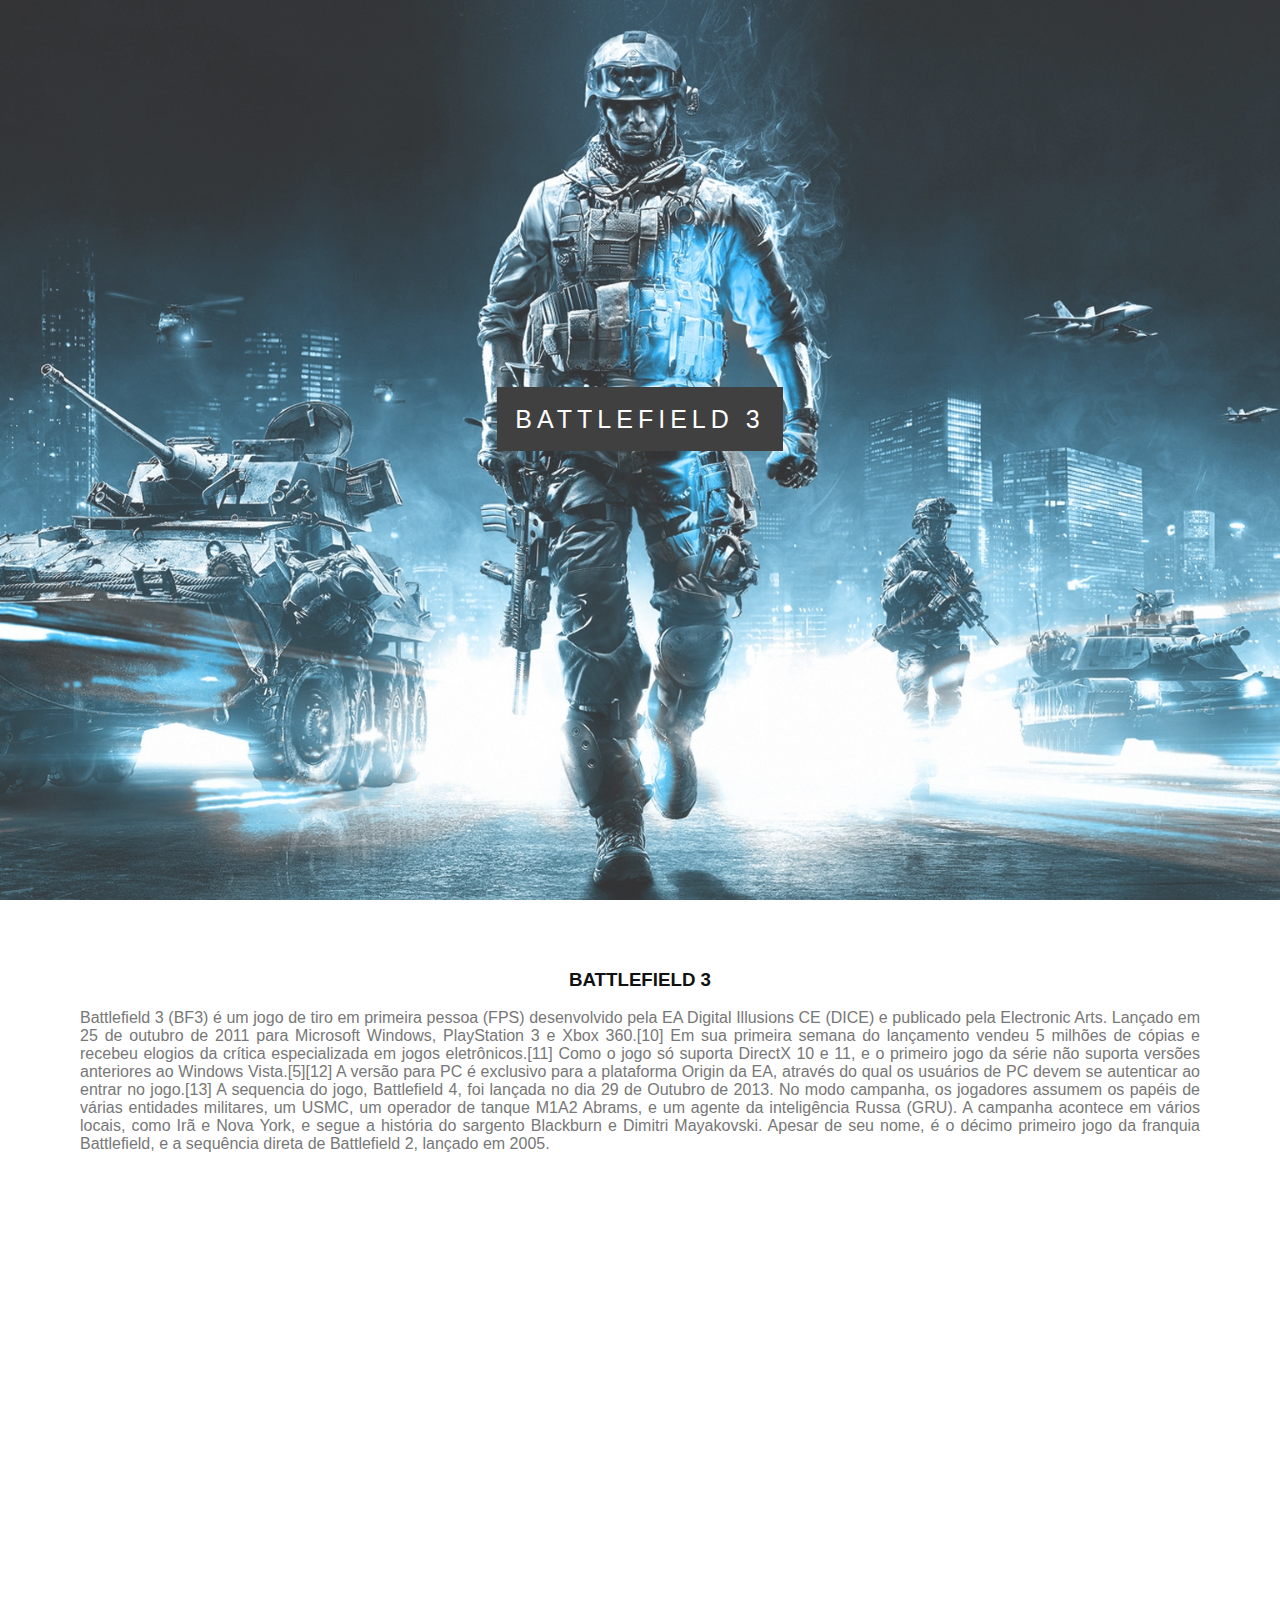
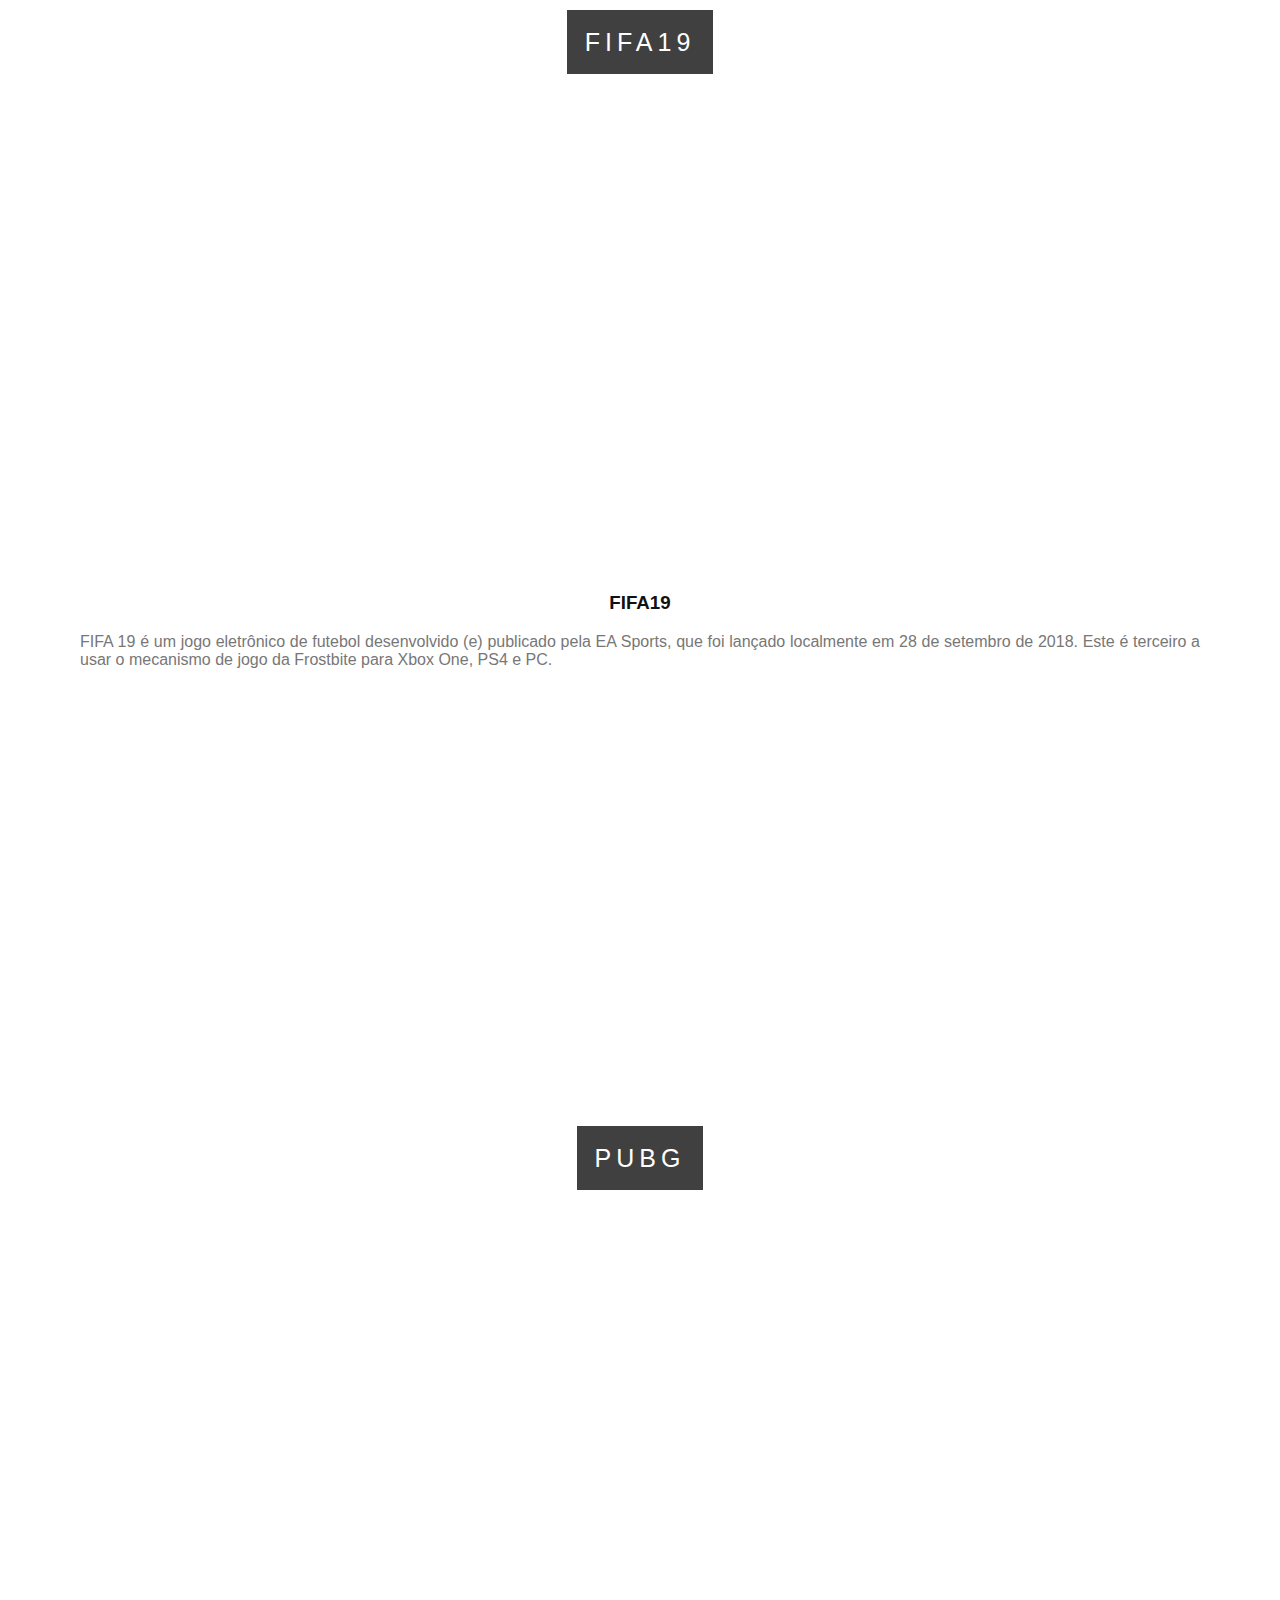
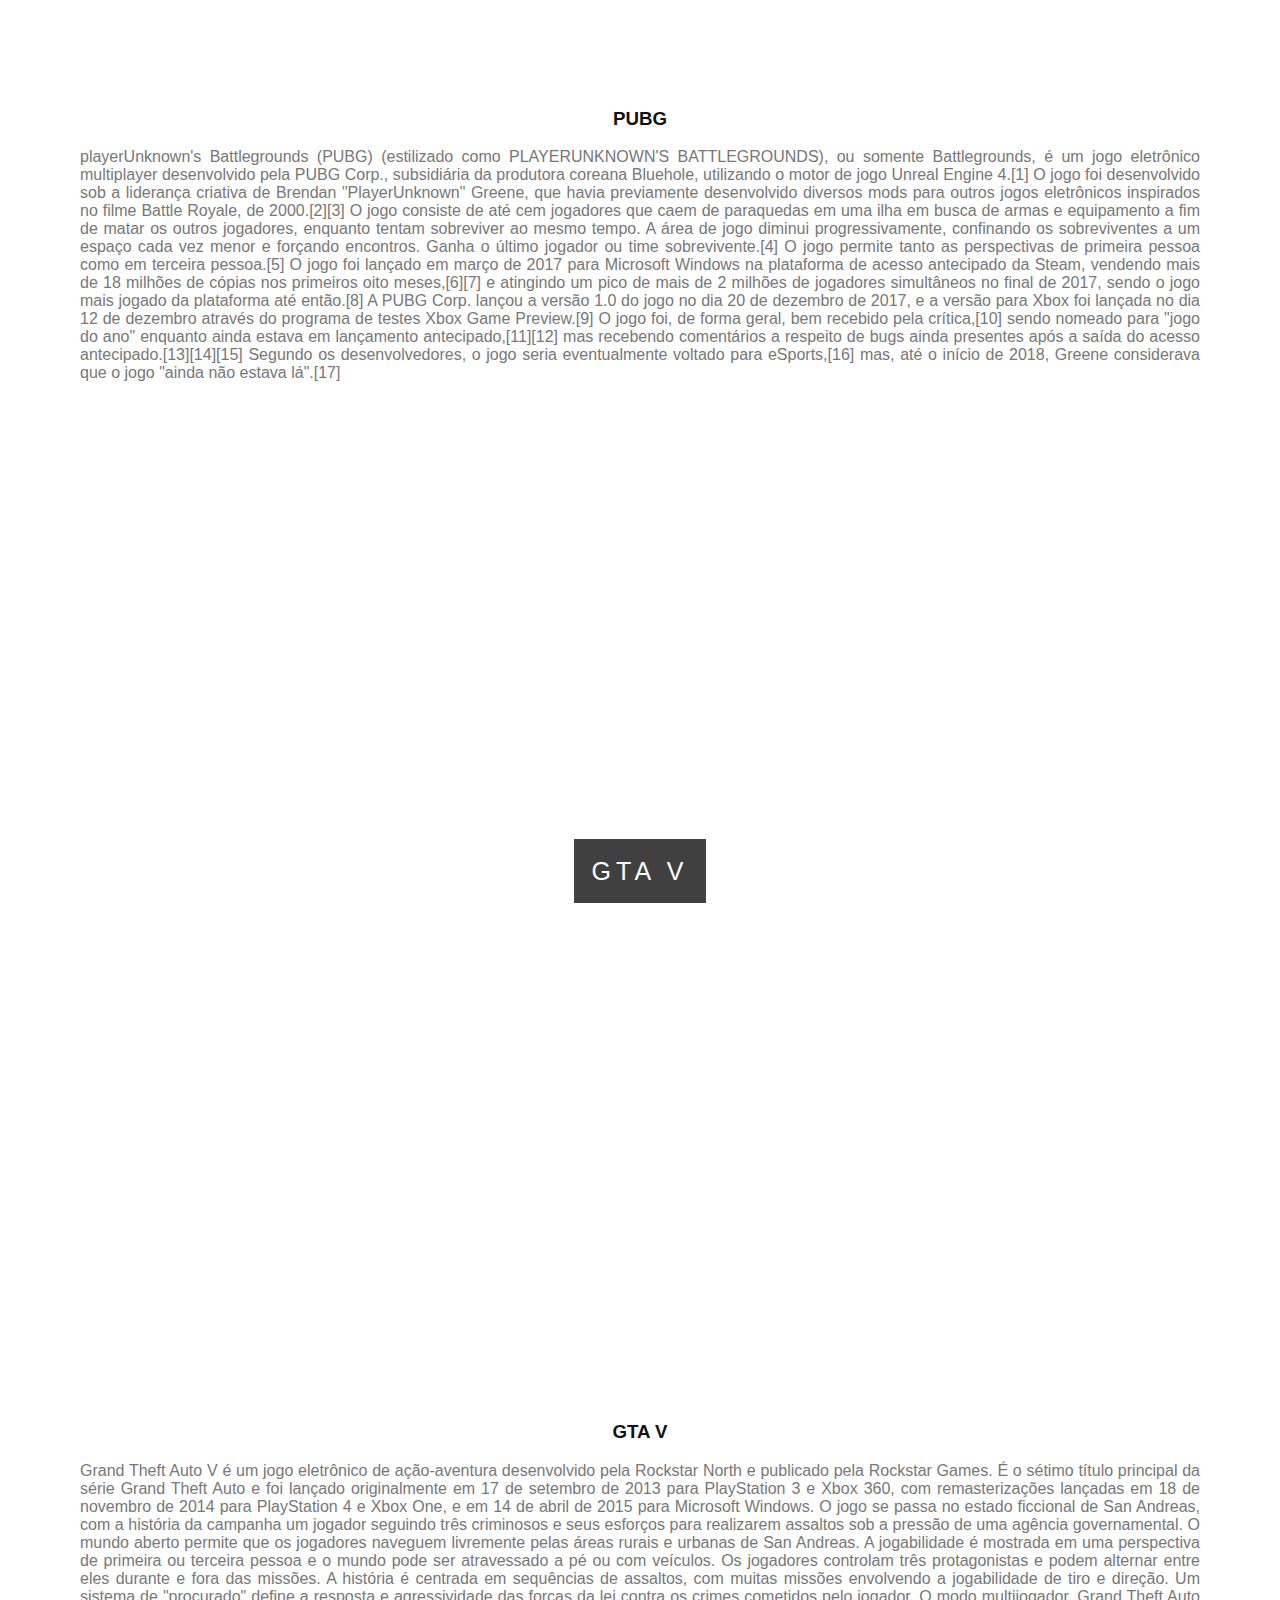
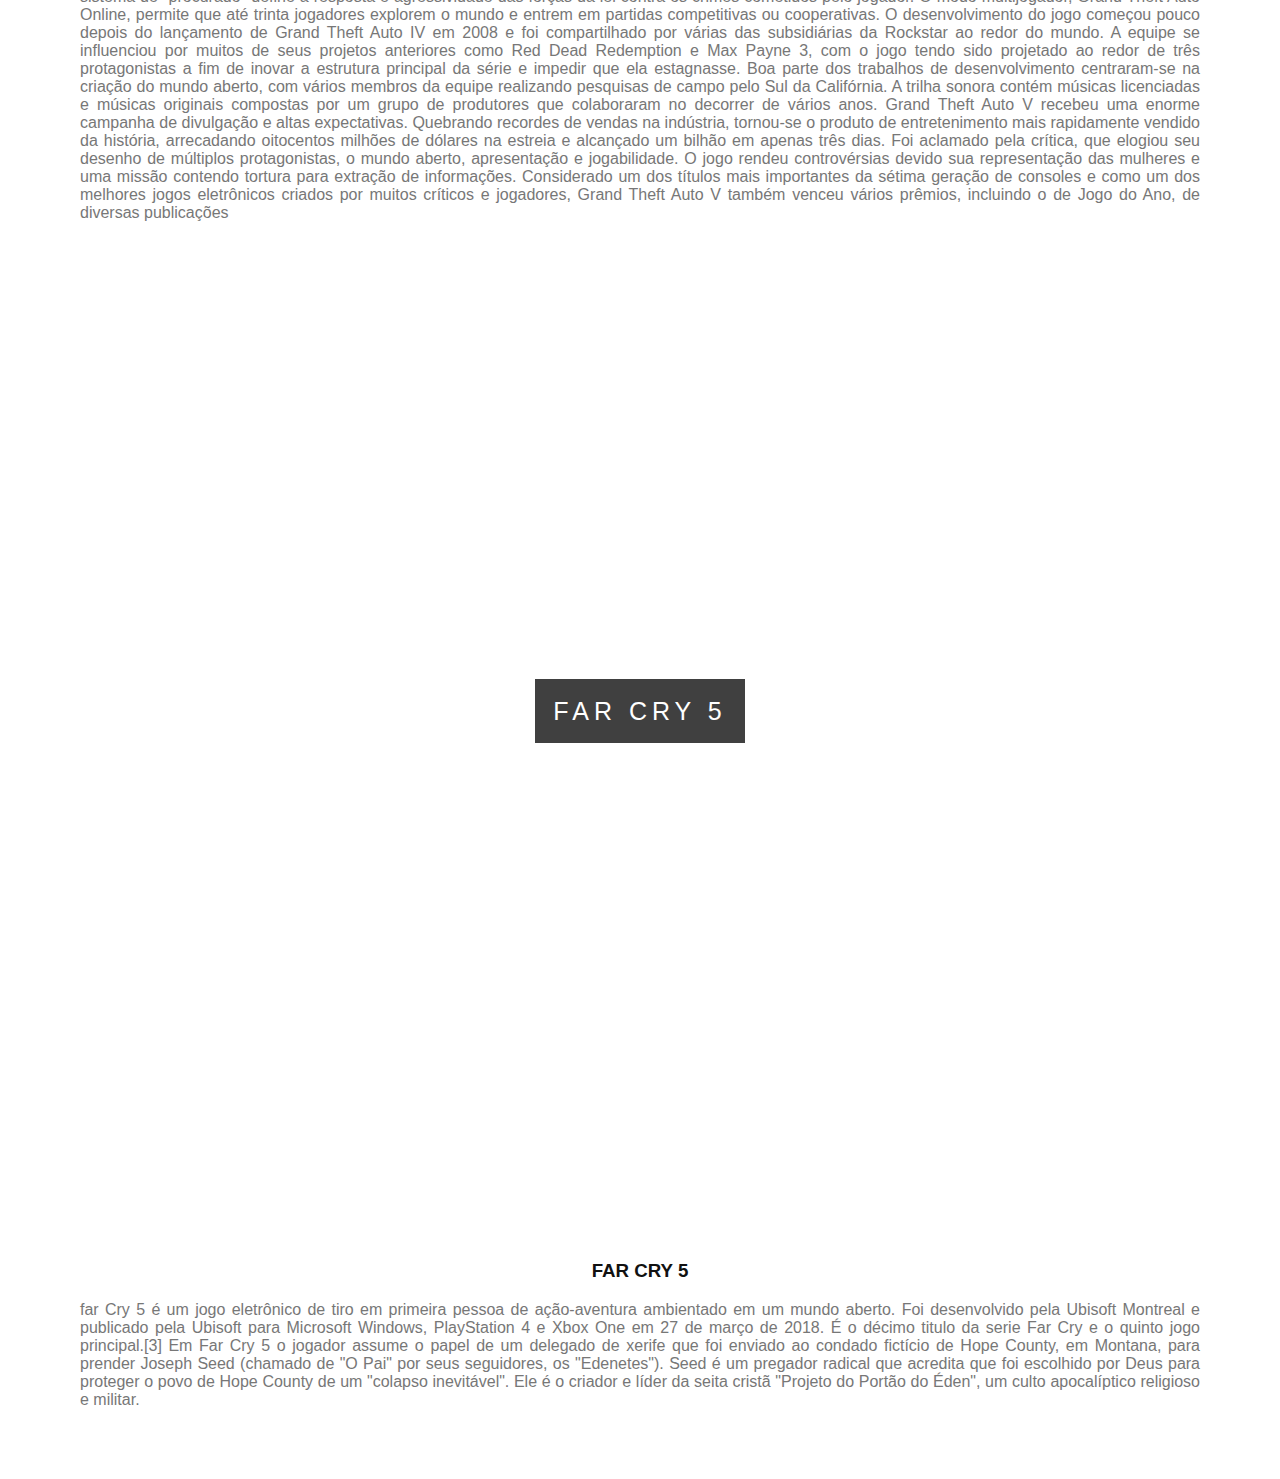
==== index.html @ d0d43b5f "Add files via upload" ====
<!DOCTYPE html>
<html>
<head>
	<meta charset="utf-8">
	<title>Meus Games</title>
	<link rel="stylesheet" type="text/css" href="estilo.css">


</head>
<body>
  

  <div class="caixa1">
  	<div class="conteudo-titulo">
  		<span class="titulo">battlefield 3</span>
  		
  	</div>
  

  </div>

  <div class="Conteudo">
	  <h3>battlefield 3</h3>
	  <p>Battlefield 3 (BF3) é um jogo de tiro em primeira pessoa (FPS) desenvolvido pela EA Digital Illusions CE (DICE) e publicado pela Electronic Arts. Lançado em 25 de outubro de 2011 para Microsoft Windows, PlayStation 3 e Xbox 360.[10] Em sua primeira semana do lançamento vendeu 5 milhões de cópias e recebeu elogios da crítica especializada em jogos eletrônicos.[11] Como o jogo só suporta DirectX 10 e 11, e o primeiro jogo da série não suporta versões anteriores ao Windows Vista.[5][12] A versão para PC é exclusivo para a plataforma Origin da EA, através do qual os usuários de PC devem se autenticar ao entrar no jogo.[13] A sequencia do jogo, Battlefield 4, foi lançada no dia 29 de Outubro de 2013.

No modo campanha, os jogadores assumem os papéis de várias entidades militares, um USMC, um operador de tanque M1A2 Abrams, e um agente da inteligência Russa (GRU). A campanha acontece em vários locais, como Irã e Nova York, e segue a história do sargento Blackburn e Dimitri Mayakovski. Apesar de seu nome, é o décimo primeiro jogo da franquia Battlefield, e a sequência direta de Battlefield 2, lançado em 2005.</p>

  </div>
  

  <div class="caixa2">
  	<div class="conteudo-titulo">
  		<span class="titulo">Fifa19</span>
  	</div>

  </div>

  <div class="Conteudo">
	  <h3>Fifa19</h3>
	  <p>FIFA 19 é um jogo eletrônico de futebol desenvolvido (e) publicado pela EA Sports, que foi lançado localmente em 28 de setembro de 2018. Este é terceiro a usar o mecanismo de jogo da Frostbite para Xbox One, PS4 e PC.</p>

  </div>

  <div class="caixa3">
  	<div class="conteudo-titulo">
  		<span class="titulo">PUBG</span>
  		
  	</div>

  </div>

  <div class="Conteudo">
	  <h3>PUBG</h3>
	  <p>playerUnknown's Battlegrounds (PUBG) (estilizado como PLAYERUNKNOWN'S BATTLEGROUNDS), ou somente Battlegrounds, é um jogo eletrônico multiplayer desenvolvido pela PUBG Corp., subsidiária da produtora coreana Bluehole, utilizando o motor de jogo Unreal Engine 4.[1] O jogo foi desenvolvido sob a liderança criativa de Brendan "PlayerUnknown" Greene, que havia previamente desenvolvido diversos mods para outros jogos eletrônicos inspirados no filme Battle Royale, de 2000.[2][3]

O jogo consiste de até cem jogadores que caem de paraquedas em uma ilha em busca de armas e equipamento a fim de matar os outros jogadores, enquanto tentam sobreviver ao mesmo tempo. A área de jogo diminui progressivamente, confinando os sobreviventes a um espaço cada vez menor e forçando encontros. Ganha o último jogador ou time sobrevivente.[4] O jogo permite tanto as perspectivas de primeira pessoa como em terceira pessoa.[5]

O jogo foi lançado em março de 2017 para Microsoft Windows na plataforma de acesso antecipado da Steam, vendendo mais de 18 milhões de cópias nos primeiros oito meses,[6][7] e atingindo um pico de mais de 2 milhões de jogadores simultâneos no final de 2017, sendo o jogo mais jogado da plataforma até então.[8] A PUBG Corp. lançou a versão 1.0 do jogo no dia 20 de dezembro de 2017, e a versão para Xbox foi lançada no dia 12 de dezembro através do programa de testes Xbox Game Preview.[9]

O jogo foi, de forma geral, bem recebido pela crítica,[10] sendo nomeado para "jogo do ano" enquanto ainda estava em lançamento antecipado,[11][12] mas recebendo comentários a respeito de bugs ainda presentes após a saída do acesso antecipado.[13][14][15] Segundo os desenvolvedores, o jogo seria eventualmente voltado para eSports,[16] mas, até o início de 2018, Greene considerava que o jogo "ainda não estava lá".[17]</p>

  </div>


<div class="caixa4">
  	<div class="conteudo-titulo">
  		<span class="titulo">gta v</span>
  	</div>

  </div>

  <div class="Conteudo">
	  <h3>gta v</h3>
	  <p>Grand Theft Auto V é um jogo eletrônico de ação-aventura desenvolvido pela Rockstar North e publicado pela Rockstar Games. É o sétimo título principal da série Grand Theft Auto e foi lançado originalmente em 17 de setembro de 2013 para PlayStation 3 e Xbox 360, com remasterizações lançadas em 18 de novembro de 2014 para PlayStation 4 e Xbox One, e em 14 de abril de 2015 para Microsoft Windows. O jogo se passa no estado ficcional de San Andreas, com a história da campanha um jogador seguindo três criminosos e seus esforços para realizarem assaltos sob a pressão de uma agência governamental. O mundo aberto permite que os jogadores naveguem livremente pelas áreas rurais e urbanas de San Andreas.

A jogabilidade é mostrada em uma perspectiva de primeira ou terceira pessoa e o mundo pode ser atravessado a pé ou com veículos. Os jogadores controlam três protagonistas e podem alternar entre eles durante e fora das missões. A história é centrada em sequências de assaltos, com muitas missões envolvendo a jogabilidade de tiro e direção. Um sistema de "procurado" define a resposta e agressividade das forças da lei contra os crimes cometidos pelo jogador. O modo multijogador, Grand Theft Auto Online, permite que até trinta jogadores explorem o mundo e entrem em partidas competitivas ou cooperativas.

O desenvolvimento do jogo começou pouco depois do lançamento de Grand Theft Auto IV em 2008 e foi compartilhado por várias das subsidiárias da Rockstar ao redor do mundo. A equipe se influenciou por muitos de seus projetos anteriores como Red Dead Redemption e Max Payne 3, com o jogo tendo sido projetado ao redor de três protagonistas a fim de inovar a estrutura principal da série e impedir que ela estagnasse. Boa parte dos trabalhos de desenvolvimento centraram-se na criação do mundo aberto, com vários membros da equipe realizando pesquisas de campo pelo Sul da Califórnia. A trilha sonora contém músicas licenciadas e músicas originais compostas por um grupo de produtores que colaboraram no decorrer de vários anos.

Grand Theft Auto V recebeu uma enorme campanha de divulgação e altas expectativas. Quebrando recordes de vendas na indústria, tornou-se o produto de entretenimento mais rapidamente vendido da história, arrecadando oitocentos milhões de dólares na estreia e alcançado um bilhão em apenas três dias. Foi aclamado pela crítica, que elogiou seu desenho de múltiplos protagonistas, o mundo aberto, apresentação e jogabilidade. O jogo rendeu controvérsias devido sua representação das mulheres e uma missão contendo tortura para extração de informações. Considerado um dos títulos mais importantes da sétima geração de consoles e como um dos melhores jogos eletrônicos criados por muitos críticos e jogadores, Grand Theft Auto V também venceu vários prêmios, incluindo o de Jogo do Ano, de diversas publicações</p>

  </div>

<div class="caixa5">
  	<div class="conteudo-titulo">
  		<span class="titulo">far cry 5</span>
  	</div>

  </div>

<div class="Conteudo">
	  <h3>far cry 5</h3>
	  <p>far Cry 5 é um jogo eletrônico de tiro em primeira pessoa de ação-aventura ambientado em um mundo aberto. Foi desenvolvido pela Ubisoft Montreal e publicado pela Ubisoft para Microsoft Windows, PlayStation 4 e Xbox One em 27 de março de 2018. É o décimo titulo da serie Far Cry e o quinto jogo principal.[3]

Em Far Cry 5 o jogador assume o papel de um delegado de xerife que foi enviado ao condado fictício de Hope County, em Montana, para prender Joseph Seed (chamado de "O Pai" por seus seguidores, os "Edenetes"). Seed é um pregador radical que acredita que foi escolhido por Deus para proteger o povo de Hope County de um "colapso inevitável". Ele é o criador e líder da seita cristã "Projeto do Portão do Éden", um culto apocalíptico religioso e militar.</p>

  </div>


</body>
</html>
---- estilo.css ----
.Conteudo{
	color: #777;
	background-color: white;
	text-align: justify;
	padding: 50px 80px;
}



/*Configurações Padrões*/

body, html{
	margin: 0;
	font: 16px "Lato", sans-serif;
	color: #777;
	height: 100%;
}

h3{
	text-transform: uppercase;
	color: #111;
	text-align: center;
}

/*Efeito Parallax*/
.caixa1, .caixa2, .caixa3, .caixa4, .caixa5 {
	position: relative;
	height: 100%;
	opacity: 0.8;
	background-repeat: no-repeat;
	background-size: cover;
	background-position: center;
	background-attachment: fixed;
}


p{
	margin-bottom: 20px;
}


.caixa1{
	background-image: url(imagens/imagem1.jpg);

}

.caixa2{
  background-image: url(imagens/imagem2.jpg);
}

.caixa3{
  background-image: url(imagens/imagem3.jpg);
}

.caixa4{
  background-image: url(imagens/imagem4.jpg);
}

.caixa5{
  background-image: url(imagens/imagem5.jpg);
}

.conteudo-titulo{
	position: absolute;
	left: 0;
	top: 45%;
	width: 100%;
	text-align: center;
}
.conteudo-titulo span.titulo{
	color: #fff;
	background-color: #111;
	padding: 18px;
	font-size: 25px;
	letter-spacing: 5px;
	text-transform: uppercase;
}
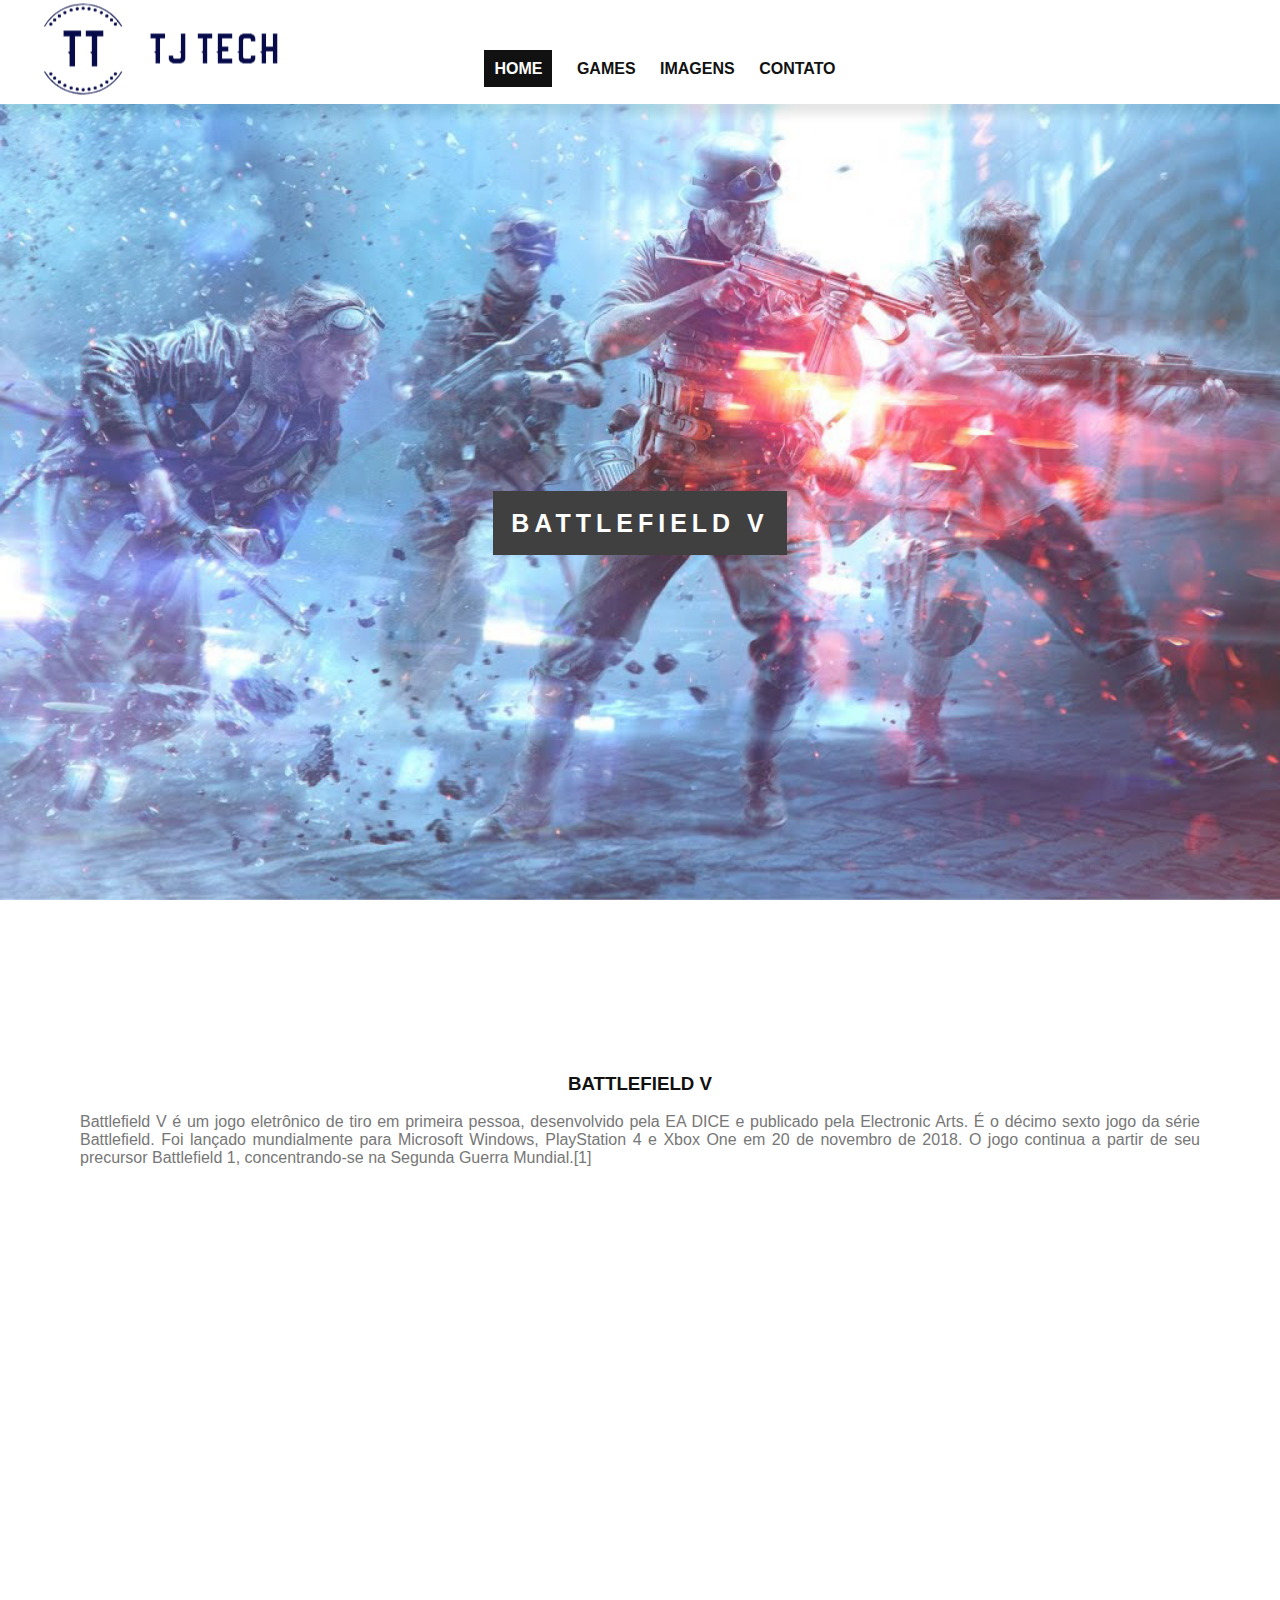
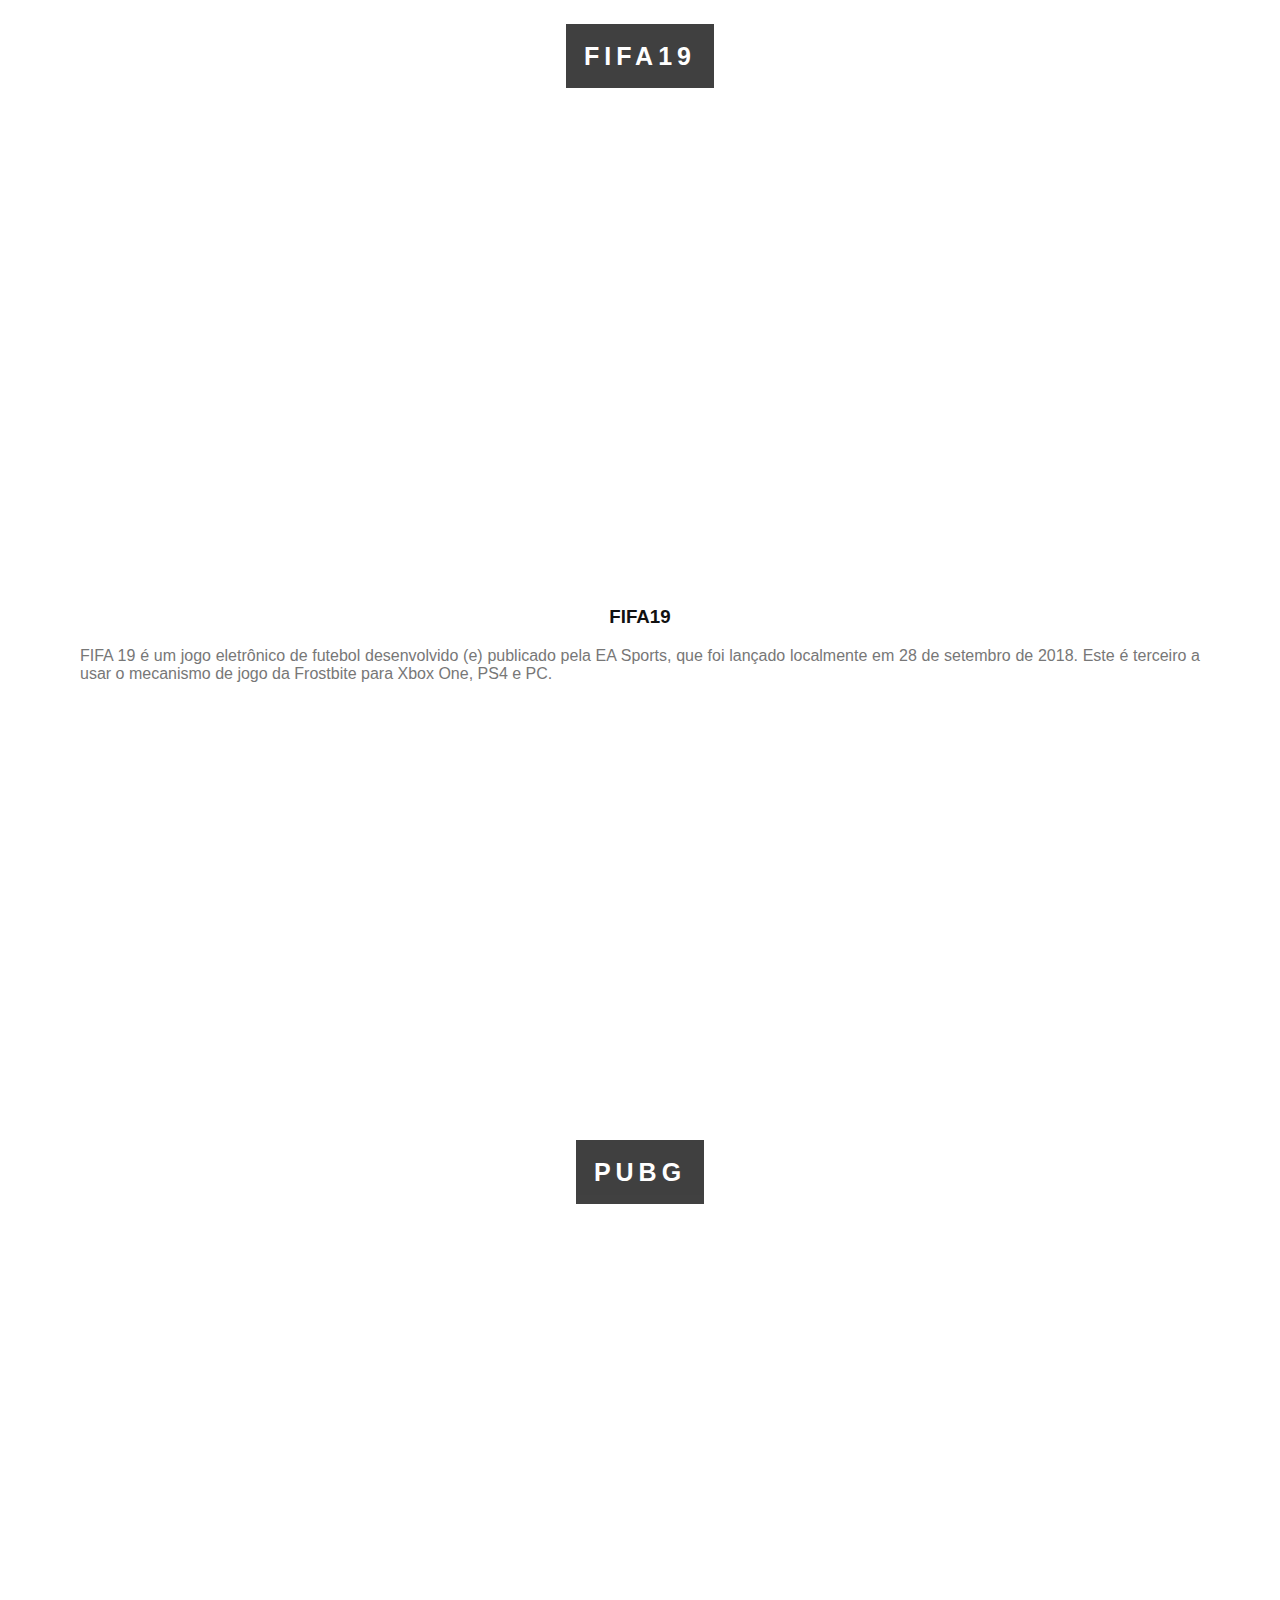
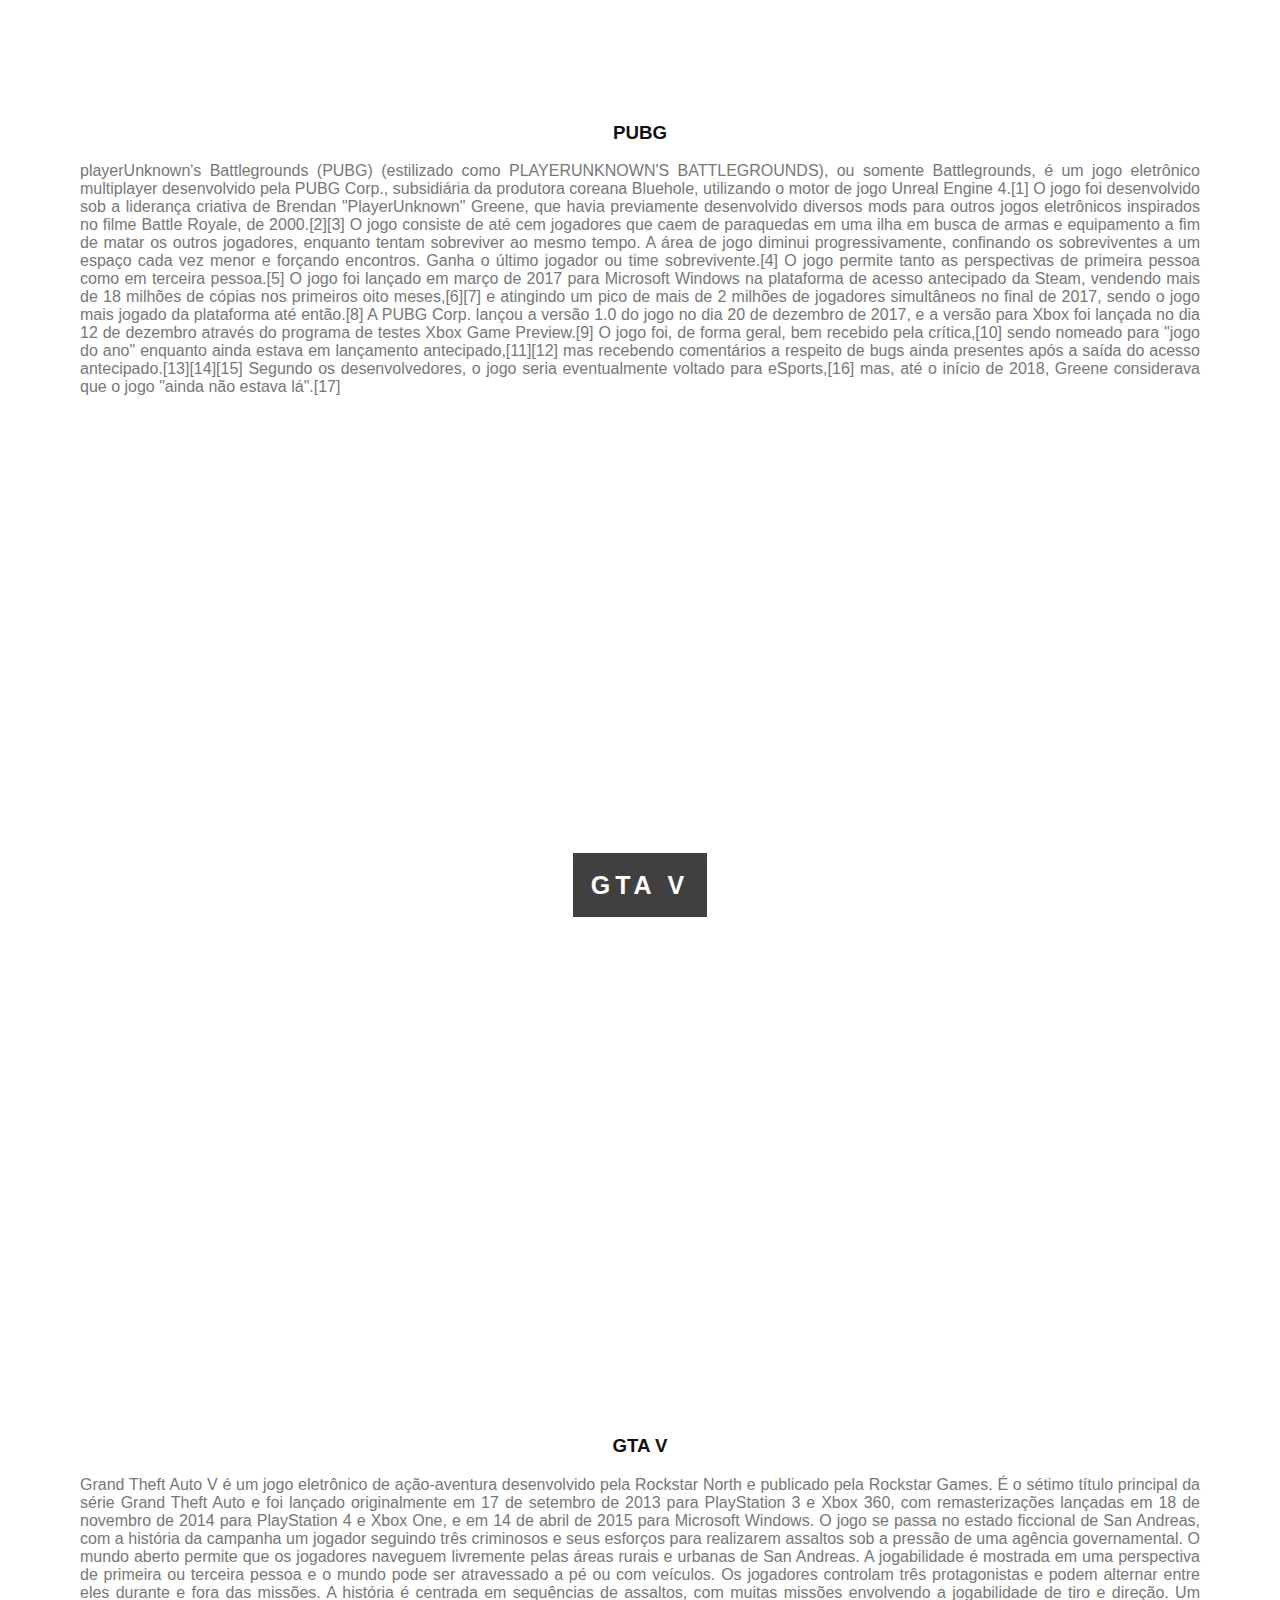
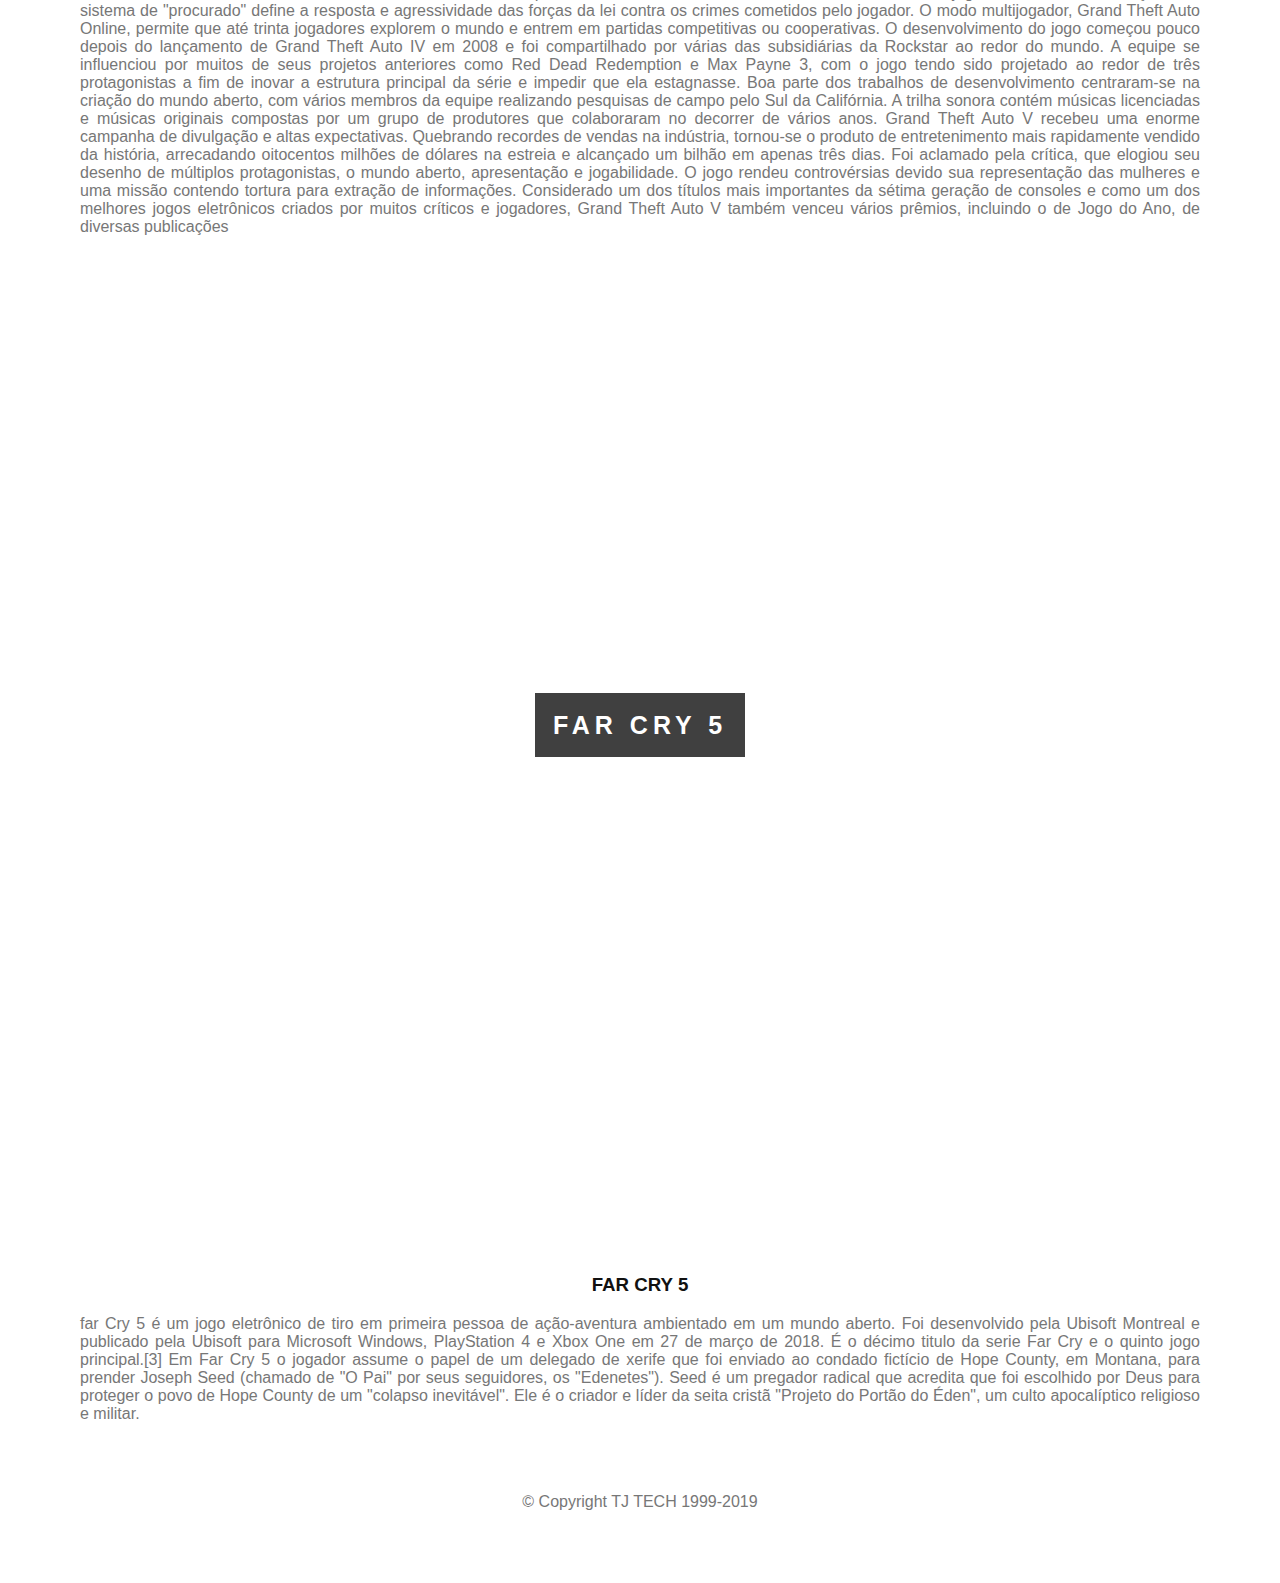
==== commit 08eff422: "Add files via upload" ====
--- a/index.html
+++ b/index.html
@@ -7,23 +7,33 @@
 
 
 </head>
-<body>
+<body class="home">
   
+  <div id="box">
+  <div id="navegação">
+     <ul>
+     	
+        <li><a id="home" href="index.html">Home</a></li>
+        <li><a href="">Games</a></li>
+        <li><a href="">Imagens</a></li>
+        <li><a id="contato" href="contato.html">Contato</a></li>
+
+     </ul>  	
+  </div>
+  </div>
 
   <div class="caixa1">
   	<div class="conteudo-titulo">
-  		<span class="titulo">battlefield 3</span>
+  		<span class="titulo">battlefield V</span>
   		
-  	</div>
+  		</div>
   
 
   </div>
 
   <div class="Conteudo">
-	  <h3>battlefield 3</h3>
-	  <p>Battlefield 3 (BF3) é um jogo de tiro em primeira pessoa (FPS) desenvolvido pela EA Digital Illusions CE (DICE) e publicado pela Electronic Arts. Lançado em 25 de outubro de 2011 para Microsoft Windows, PlayStation 3 e Xbox 360.[10] Em sua primeira semana do lançamento vendeu 5 milhões de cópias e recebeu elogios da crítica especializada em jogos eletrônicos.[11] Como o jogo só suporta DirectX 10 e 11, e o primeiro jogo da série não suporta versões anteriores ao Windows Vista.[5][12] A versão para PC é exclusivo para a plataforma Origin da EA, através do qual os usuários de PC devem se autenticar ao entrar no jogo.[13] A sequencia do jogo, Battlefield 4, foi lançada no dia 29 de Outubro de 2013.
-
-No modo campanha, os jogadores assumem os papéis de várias entidades militares, um USMC, um operador de tanque M1A2 Abrams, e um agente da inteligência Russa (GRU). A campanha acontece em vários locais, como Irã e Nova York, e segue a história do sargento Blackburn e Dimitri Mayakovski. Apesar de seu nome, é o décimo primeiro jogo da franquia Battlefield, e a sequência direta de Battlefield 2, lançado em 2005.</p>
+	  <h3>battlefield V</h3>
+	  <p>Battlefield V é um jogo eletrônico de tiro em primeira pessoa, desenvolvido pela EA DICE e publicado pela Electronic Arts. É o décimo sexto jogo da série Battlefield. Foi lançado mundialmente para Microsoft Windows, PlayStation 4 e Xbox One em 20 de novembro de 2018. O jogo continua a partir de seu precursor Battlefield 1, concentrando-se na Segunda Guerra Mundial.[1]</p>
 
   </div>
   
@@ -96,6 +106,12 @@
 
   </div>
 
+  <div id="rodape">
+  			
+  			&copy; Copyright TJ TECH 1999-2019 <br><br><br><br><br>
+
+  </div>
+
 
 </body>
 </html>--- a/estilo.css
+++ b/estilo.css
@@ -23,7 +23,7 @@
 }
 
 /*Efeito Parallax*/
-.caixa1, .caixa2, .caixa3, .caixa4, .caixa5 {
+.caixa1, .caixa2, .caixa3, .caixa4, .caixa5 , .caixa7 {
 	position: relative;
 	height: 100%;
 	opacity: 0.8;
@@ -60,6 +60,10 @@
   background-image: url(imagens/imagem5.jpg);
 }
 
+.caixa7{
+  background-image: url(imagens/t.jpg);
+}
+
 .conteudo-titulo{
 	position: absolute;
 	left: 0;
@@ -74,4 +78,66 @@
 	font-size: 25px;
 	letter-spacing: 5px;
 	text-transform: uppercase;
+}
+
+#navegação ul li a{
+	text-decoration: none;
+}
+
+#navegação ul li{
+	list-style: none;
+	display: inline;
+	padding: 10px;
+	text-transform: uppercase;
+}
+
+#navegação ul{
+	margin-top: 50px;
+	text-align: center;
+
+}
+
+
+#navegação ul li a{
+	font-weight: bold;
+	color:#111;
+
+	
+}
+
+#navegação ul li a:hover{
+	background-color: #111;
+	color: #fff;
+	padding: 10px;
+
+	
+}
+
+#box{
+	box-shadow: 0 10px 10px grey;
+	padding: 10px;
+
+}
+
+#box{
+	background-image: url(imagens/TT.png) ;
+	background-repeat: repeat-y;
+	background-position: left;
+
+}
+
+#rodape{
+	text-align: center;
+}
+
+span{
+	font-weight: bold;
+}
+
+body.home #box #navegação a#home,
+body.contato #box #navegação a#contato{
+	background-color: #111;
+	color: #fff;
+	padding: 10px;
+
 }